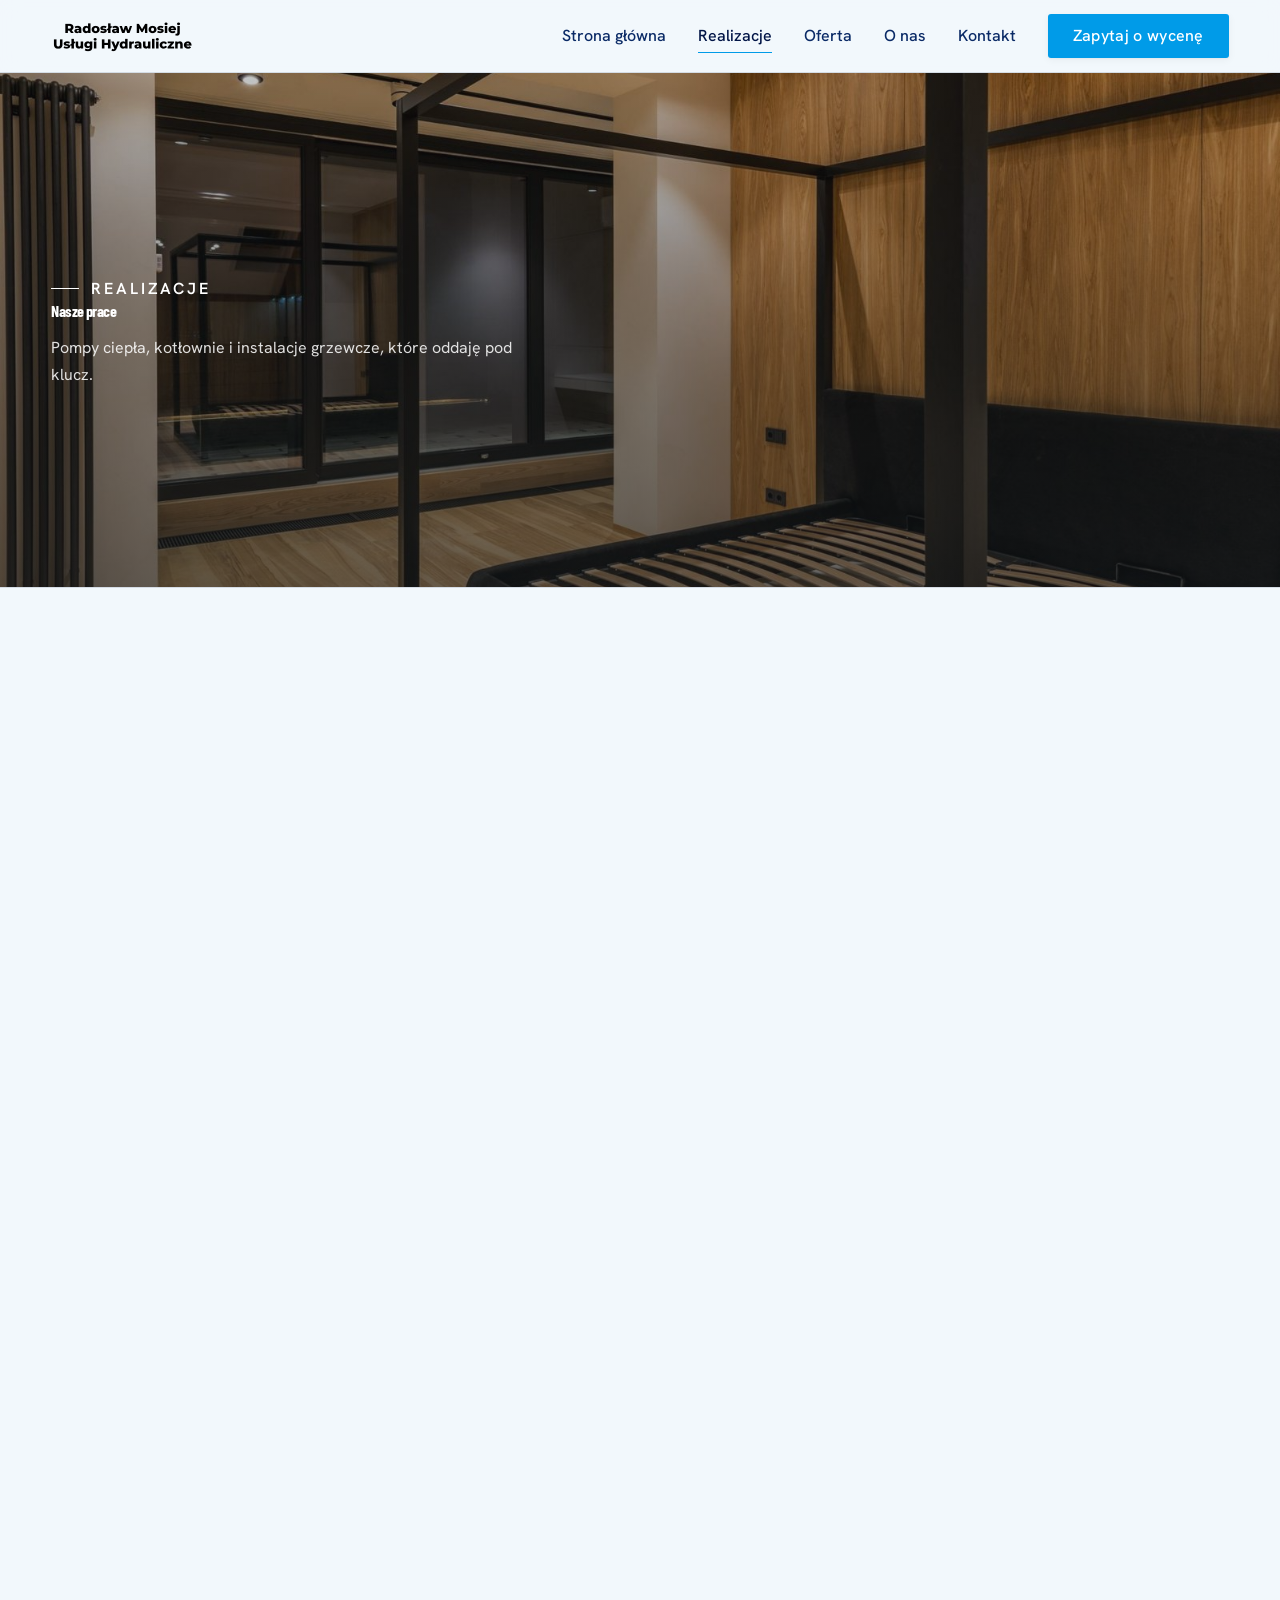
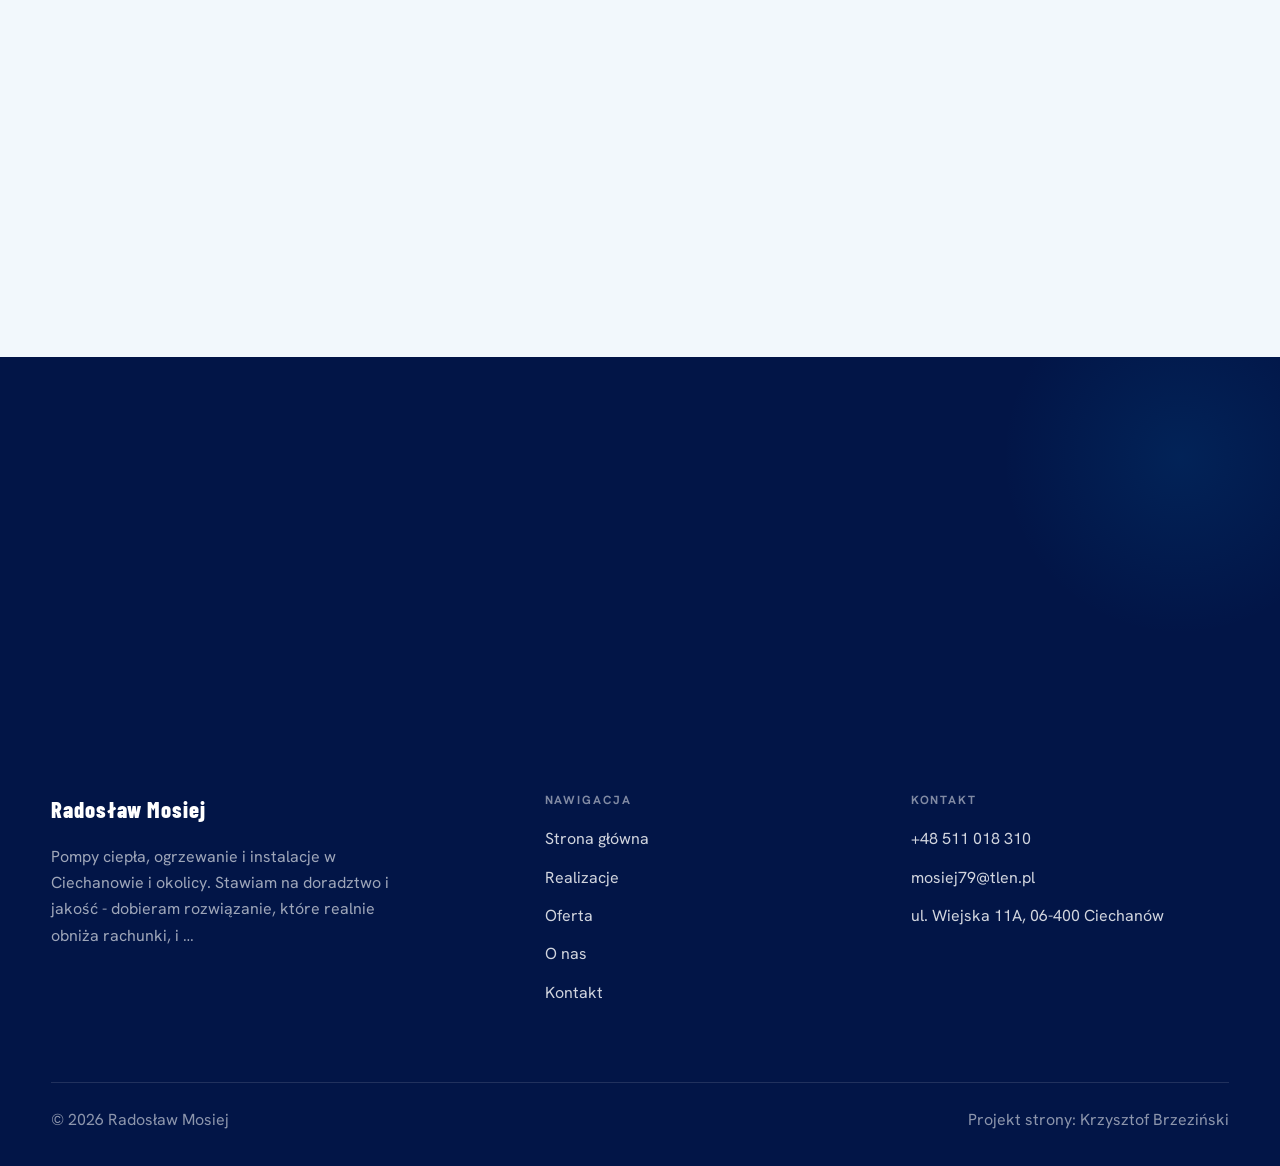
==== realizacje.html @ b8d07645 "Demo Radoslaw Mosiej - pompy ciepla/hydraulika Ciechanow (ich logo+niebieski, premium marka)" ====
<!DOCTYPE html>
<html lang="pl">
<head>
<meta charset="UTF-8">
<meta name="viewport" content="width=device-width, initial-scale=1.0">
<title>Realizacje - Radosław Mosiej</title>
<meta name="description" content="Realizacje Radosław Mosiej: Instalacja wod-kan, Łazienka pod klucz, Centralne ogrzewanie, Kotłownia, Usuwanie awarii">
<link rel="preconnect" href="https://fonts.googleapis.com">
<link rel="preconnect" href="https://fonts.gstatic.com" crossorigin>
<link href="https://fonts.googleapis.com/css2?family=Barlow+Condensed:wght@500;600;700&family=Hanken+Grotesk:wght@400;500;600&display=swap" rel="stylesheet">
<link rel="stylesheet" href="assets/styles.css">
</head>
<body>

<header class="nav">
  <div class="wrap nav-inner">
    <a class="brand brand-has-logo" href="index.html"><img class="brand-logo" src="img/logo.png" alt="Radosław Mosiej"></a>
    <nav class="nav-links">
      <a href="index.html">Strona główna</a>
      <a href="realizacje.html" class="active">Realizacje</a>
      <a href="oferta.html">Oferta</a>
      <a href="o-nas.html">O nas</a>
      <a href="kontakt.html">Kontakt</a>
      <a href="kontakt.html" class="btn btn-accent">Zapytaj o wycenę</a>
    </nav>
    <button class="nav-toggle" aria-label="Menu"><span></span><span></span><span></span></button>
  </div>
</header>

<section class="pagehead">
  <img src="img/g5.jpg" alt="Radosław Mosiej - Nasze prace">
  <div class="wrap">
    <span class="eyebrow">Realizacje</span>
    <h1>Nasze prace</h1>
    <p>Pompy ciepła, kotłownie i instalacje grzewcze, które oddaję pod klucz.</p>
  </div>
</section>
<section>
  <div class="wrap">
    <div class="gallery">
      <div class="tile t-two3 reveal"><img src="img/g1.jpg" alt="Instalacja wod-kan" loading="lazy"><div class="cap">Instalacja wod-kan</div></div>
      <div class="tile t-third reveal"><img src="img/g2.jpg" alt="Łazienka pod klucz" loading="lazy"><div class="cap">Łazienka pod klucz</div></div>
      <div class="tile t-third reveal"><img src="img/g3.jpg" alt="Centralne ogrzewanie" loading="lazy"><div class="cap">Centralne ogrzewanie</div></div>
      <div class="tile t-third reveal"><img src="img/g4.jpg" alt="Kotłownia" loading="lazy"><div class="cap">Kotłownia</div></div>
      <div class="tile t-third reveal"><img src="img/g6.jpg" alt="Usuwanie awarii" loading="lazy"><div class="cap">Usuwanie awarii</div></div>
      <div class="tile t-third reveal"><img src="img/g7.jpg" alt="Gotowa praca" loading="lazy"><div class="cap">Gotowa praca</div></div>
      <div class="tile t-two3 reveal"><img src="img/g8.jpg" alt="Radosław Mosiej" loading="lazy"></div>
      <div class="tile t-third reveal"><img src="img/g9.jpg" alt="Radosław Mosiej" loading="lazy"></div>
      <div class="tile t-third reveal"><img src="img/g10.jpg" alt="Radosław Mosiej" loading="lazy"></div>
      <div class="tile t-third reveal"><img src="img/g11.jpg" alt="Radosław Mosiej" loading="lazy"></div>
      <div class="tile t-two3 reveal"><img src="img/g12.jpg" alt="Radosław Mosiej" loading="lazy"></div>
      <div class="tile t-third reveal"><img src="img/g13.jpg" alt="Radosław Mosiej" loading="lazy"></div>
    </div>
    <p class="muted reveal" style="margin-top:var(--space-7);font-size:var(--text-sm);max-width:62ch">Prezentacja poglądowa zakresu prac. Zdjęcia ilustrują charakter realizacji - pełną dokumentację Państwa zlecenia pokażemy po kontakcie.</p>
  </div>
</section>
<section class="cta">
  <div class="wrap">
    <div class="reveal">
      <span class="eyebrow">Współpraca</span>
      <h2>Spodobały się Państwu nasze prace?</h2>
      <p>Opowiedzcie o swoim projekcie - przygotujemy wycenę dopasowaną do potrzeb.</p>
    </div>
    <div class="cta-actions reveal">
      <a href="kontakt.html" class="btn btn-light">Zapytaj o wycenę <span class="arr">→</span></a>
      <a href="tel:+48511018310" class="btn btn-ghost" style="color:#fff;border-color:rgba(255,255,255,.3)">+48 511 018 310</a>
    </div>
  </div>
</section>

<footer>
  <div class="wrap">
    <div class="foot-grid">
      <div class="foot-brand">
        <div class="name">Radosław Mosiej</div>
        <p>Pompy ciepła, ogrzewanie i instalacje w Ciechanowie i okolicy. Stawiam na doradztwo i jakość - dobieram rozwiązanie, które realnie obniża rachunki, i …</p>
      </div>
      <div class="foot-col">
        <h4>Nawigacja</h4>
        <a href="index.html">Strona główna</a>
        <a href="realizacje.html">Realizacje</a>
        <a href="oferta.html">Oferta</a>
        <a href="o-nas.html">O nas</a>
        <a href="kontakt.html">Kontakt</a>
      </div>
      <div class="foot-col">
        <h4>Kontakt</h4>
        <a href="tel:+48511018310">+48 511 018 310</a>
        <a href="mailto:mosiej79@tlen.pl">mosiej79@tlen.pl</a>
        <p>ul. Wiejska 11A, 06-400 Ciechanów</p>
      </div>
    </div>
    <div class="foot-bot">
      <span>© 2026 Radosław Mosiej</span>
      <span>Projekt strony: Krzysztof Brzeziński</span>
    </div>
  </div>
</footer>


<script src="assets/main.js"></script>
</body>
</html>
---- assets/styles.css ----
/* ============================================================
   STOLBASZ — premium, architektoniczny B2B fit-out
   Jasna paleta, zero brązu. System wg premium-web-craft.
   Projekt strony: Krzysztof Brzeziński
   ============================================================ */

:root{
  /* PALETA — jasna, architektoniczna, chłodna */
  --paper:#F2F8FC;          /* główne tło */
  --paper-2:#E0EEF7;        /* sekcje alternatywne (chłodny jasny szary) */
  --paper-3:#E0EEF7;        /* delikatne wypełnienia */
  --ink:#021547;            /* tekst główny — chłodny grafit */
  --ink-soft:#0A2A66;       /* nagłówki drugorzędne */
  --muted:#5C6B7E;          /* tekst poboczny */
  --line:rgba(2,21,71,.12);/* hairline */
  --accent:#009BE8;         /* stonowany petrol-slate — jedyny akcent */
  --accent-d:#007BC4;
  --accent-soft:rgba(0,155,232,.10);
  --dark:#021547;           /* sekcje ciemne (stopka/CTA) */

  /* ODSTĘPY — skala 4/8 */
  --space-1:4px; --space-2:8px; --space-3:12px; --space-4:16px; --space-5:24px;
  --space-6:32px; --space-7:48px; --space-8:64px; --space-9:96px; --space-10:128px;

  /* TYPOGRAFIA — fluid clamp() */
  --text-sm:clamp(.82rem,.8rem+.1vw,.9rem);
  --text-base:clamp(1rem,.97rem+.15vw,1.1rem);
  --text-lg:clamp(1.12rem,1.05rem+.3vw,1.3rem);
  --text-h3:clamp(1.2rem,1.1rem+.5vw,1.5rem);
  --text-h2:clamp(1.9rem,1.5rem+1.9vw,2.8rem);
  --text-h1:clamp(2.6rem,1.9rem+3.6vw,4.6rem);

  /* PROMIENIE — architektoniczne, raczej ostre */
  --r-sm:3px; --r-md:6px; --r-lg:10px;

  /* RUCH */
  --ease:cubic-bezier(.25,.46,.45,.94); --dur:.24s;

  /* CIENIE — miękkie, warstwowe */
  --sh-sm:0 1px 2px rgba(16,24,32,.04), 0 2px 8px rgba(16,24,32,.05);
  --sh-md:0 2px 6px rgba(16,24,32,.05), 0 12px 28px -8px rgba(16,24,32,.12);
  --sh-lg:0 6px 14px rgba(16,24,32,.07), 0 26px 56px -18px rgba(16,24,32,.22);

  --hairline:1px solid var(--line);

  --font-display:'Barlow Condensed','Hanken Grotesk',sans-serif;
  --font-body:'Hanken Grotesk',sans-serif;
}

*{box-sizing:border-box;margin:0;padding:0}
html{scroll-behavior:smooth}
body{
  font-family:var(--font-body);
  font-size:var(--text-base);
  line-height:1.65;
  color:var(--ink);
  background:var(--paper);
  -webkit-font-smoothing:antialiased;
  text-rendering:optimizeLegibility;
}
img{max-width:100%;display:block}
a{color:inherit;text-decoration:none}

.wrap{width:min(92%,1180px);margin-inline:auto}
section{padding-block:clamp(52px,6.5vw,96px)}

h1,h2,h3{font-family:var(--font-display);font-weight:700;line-height:1.08;letter-spacing:-.02em;color:var(--ink)}
h1{font-size:var(--text-h1);letter-spacing:-.035em}
h2{font-size:var(--text-h2);letter-spacing:-.025em}
h3{font-size:var(--text-h3)}
p{max-width:65ch}

.eyebrow{
  font-family:var(--font-body);
  font-size:var(--text-sm);
  font-weight:600;
  letter-spacing:.18em;
  text-transform:uppercase;
  color:var(--accent);
  display:inline-flex;align-items:center;gap:var(--space-3);
}
.eyebrow::before{content:"";width:28px;height:1px;background:var(--accent);display:inline-block}

.muted{color:var(--muted)}
.lead{font-size:var(--text-lg);line-height:1.55;color:var(--ink-soft);max-width:50ch}

/* ---------- BUTTONS ---------- */
.btn{
  display:inline-flex;align-items:center;gap:var(--space-2);
  font-weight:600;font-size:var(--text-sm);letter-spacing:.02em;
  padding:var(--space-4) var(--space-6);
  border-radius:var(--r-sm);
  transition:transform var(--dur) var(--ease),box-shadow var(--dur) var(--ease),background var(--dur) var(--ease);
  cursor:pointer;border:1px solid transparent;
}
.btn-accent{background:var(--accent);color:#fff;box-shadow:var(--sh-sm)}
.btn-accent:hover{background:var(--accent-d);transform:translateY(-2px);box-shadow:var(--sh-md)}
.btn-accent:active{transform:translateY(0);box-shadow:var(--sh-sm)}
.btn-ghost{background:transparent;color:var(--ink);border-color:var(--line)}
.btn-ghost:hover{border-color:var(--accent);color:var(--accent);transform:translateY(-2px)}
.btn-light{background:#fff;color:var(--ink);box-shadow:var(--sh-sm)}
.btn-light:hover{transform:translateY(-2px);box-shadow:var(--sh-md)}
.btn .arr{transition:transform var(--dur) var(--ease)}
.btn:hover .arr{transform:translateX(4px)}

/* ---------- NAV ---------- */
.nav{
  position:sticky;top:0;z-index:50;
  background:color-mix(in srgb,var(--paper) 88%,transparent);
  backdrop-filter:saturate(140%) blur(10px);
  border-bottom:var(--hairline);
}
.nav-inner{display:flex;align-items:center;justify-content:space-between;height:72px}
.brand{display:flex;flex-direction:column;line-height:1}
.brand .name{font-family:var(--font-display);font-weight:800;font-size:1.35rem;letter-spacing:.04em}
.brand .sub{font-size:.62rem;letter-spacing:.34em;text-transform:uppercase;color:var(--muted);margin-top:5px}
.nav-links{display:flex;align-items:center;gap:var(--space-6)}
.nav-links a{font-size:var(--text-sm);font-weight:500;color:var(--ink-soft);position:relative;padding-block:4px;transition:color var(--dur) var(--ease)}
.nav-links a::after{content:"";position:absolute;left:0;bottom:0;width:0;height:1.5px;background:var(--accent);transition:width var(--dur) var(--ease)}
.nav-links a:hover,.nav-links a.active{color:var(--ink)}
.nav-links a:hover::after,.nav-links a.active::after{width:100%}
.nav-links .btn{padding:var(--space-2) var(--space-5)}
/* przyciski w nav: właściwy kolor (przebij .nav-links a) + bez podkreślenia */
.nav-links a.btn-accent{color:#fff}
.nav-links a.btn-ghost,.nav-links a.btn-light{color:var(--ink)}
.nav-links a.btn::after{display:none}
.nav-toggle{display:none;background:none;border:none;cursor:pointer;flex-direction:column;gap:5px;padding:8px}
.nav-toggle span{width:24px;height:2px;background:var(--ink);transition:var(--dur)}

/* ---------- HERO (split) ---------- */
.hero{position:relative;overflow:hidden;border-bottom:var(--hairline)}
.hero-grid{display:grid;grid-template-columns:1.05fr .95fr;gap:clamp(24px,4vw,60px);align-items:center;
  padding-block:clamp(36px,4.5vw,64px)}
.hero-copy .eyebrow{margin-bottom:var(--space-5)}
.hero-copy h1{margin-bottom:var(--space-5)}
.hero-copy .lead{margin-bottom:var(--space-7)}
.hero-actions{display:flex;flex-wrap:wrap;gap:var(--space-4)}
.hero-art{position:relative;aspect-ratio:4/3;border-radius:var(--r-lg);overflow:hidden;box-shadow:var(--sh-lg)}
.hero-art img{width:100%;height:100%;object-fit:cover}
.hero-art::after{content:"";position:absolute;inset:0;background:linear-gradient(180deg,transparent 55%,rgba(18,24,28,.28))}
.hero-badge{position:absolute;left:var(--space-5);bottom:var(--space-5);z-index:2;
  background:rgba(252,252,251,.94);backdrop-filter:blur(4px);
  border-radius:var(--r-md);padding:var(--space-4) var(--space-5);box-shadow:var(--sh-md);max-width:78%}
.hero-badge strong{display:block;font-family:var(--font-display);font-size:1rem;letter-spacing:-.01em}
.hero-badge span{font-size:var(--text-sm);color:var(--muted)}

/* ---------- HERO duży / kinowy (strona główna) ---------- */
.hero-cine{position:relative;min-height:clamp(560px,82vh,840px);min-height:clamp(560px,82svh,840px);display:flex;align-items:center;overflow:hidden;border-bottom:var(--hairline)}
.hero-cine>img{position:absolute;inset:0;width:100%;height:100%;object-fit:cover;z-index:0}
.hero-cine::after{content:"";position:absolute;inset:0;z-index:1;
  background:linear-gradient(95deg,rgba(13,18,23,.86) 0%,rgba(13,18,23,.64) 32%,rgba(13,18,23,.24) 62%,rgba(13,18,23,.04) 100%)}
.hero-cine .wrap{position:relative;z-index:2;padding-block:var(--space-8)}
.hero-cine .hero-copy{max-width:660px}
.hero-cine .eyebrow{color:#fff;margin-bottom:var(--space-5)}
.hero-cine .eyebrow::before{background:#fff}
.hero-cine h1{color:#fff;margin-bottom:var(--space-5);font-size:clamp(2.9rem,2rem+4.4vw,5.2rem)}
.hero-cine .lead{color:rgba(255,255,255,.92);max-width:48ch;margin-bottom:var(--space-7)}
.hero-cine .hero-actions{display:flex;flex-wrap:wrap;gap:var(--space-4)}
@media(max-width:680px){
  .hero-cine{min-height:clamp(520px,76vh,640px);min-height:clamp(520px,76svh,640px);align-items:flex-end}
  .hero-cine::after{background:linear-gradient(0deg,rgba(13,18,23,.9) 6%,rgba(13,18,23,.45) 55%,rgba(13,18,23,.25) 100%)}
  .hero-cine .wrap{padding-bottom:var(--space-9)}
}

/* full-bleed hero variant (podstrony) */
.pagehead{position:relative;min-height:46vh;min-height:46svh;display:flex;align-items:flex-end;overflow:hidden;border-bottom:var(--hairline)}
.pagehead img{position:absolute;inset:0;width:100%;height:100%;object-fit:cover}
.pagehead::after{content:"";position:absolute;inset:0;background:linear-gradient(180deg,rgba(18,24,28,.25),rgba(18,24,28,.62))}
.pagehead .wrap{position:relative;z-index:2;padding-block:var(--space-9);color:#fff}
.pagehead h1{color:#fff;max-width:18ch}
.pagehead .eyebrow{color:#fff}
.pagehead .eyebrow::before{background:#fff}
.pagehead p{color:rgba(255,255,255,.86);margin-top:var(--space-4);max-width:54ch}

/* ---------- STRIP (pasek skrótów / liczby) ---------- */
.strip{background:var(--dark);color:#fff}
.strip .wrap{display:grid;grid-template-columns:repeat(4,1fr);gap:var(--space-6);padding-block:var(--space-8)}
.strip .item .k{font-family:var(--font-display);font-size:clamp(1.6rem,1.2rem+1.4vw,2.4rem);font-weight:800;letter-spacing:-.02em;color:#fff}
.strip .item .v{font-size:var(--text-sm);color:rgba(255,255,255,.66);margin-top:var(--space-2);line-height:1.45}
.strip .item{border-left:2px solid var(--accent);padding-left:var(--space-5)}

/* ---------- SECTION HEAD ---------- */
.head{max-width:48rem;margin-bottom:var(--space-8)}
.head.center{margin-inline:auto;text-align:center}
.head .eyebrow{margin-bottom:var(--space-4)}
.head h2{margin-bottom:var(--space-4)}
.head p{color:var(--muted);font-size:var(--text-lg);line-height:1.55}
.head.center p{margin-inline:auto}

/* ---------- INTRO SPLIT ---------- */
.split{display:grid;grid-template-columns:.92fr 1.08fr;gap:clamp(28px,5vw,80px);align-items:center}
.split.rev{grid-template-columns:1.08fr .92fr}
.split.rev .split-art{order:-1}
.split-art{position:relative;aspect-ratio:5/4;border-radius:var(--r-lg);overflow:hidden;box-shadow:var(--sh-lg)}
.split-art img{width:100%;height:100%;object-fit:cover}
.split-copy h2{margin-bottom:var(--space-5)}
.split-copy p+p{margin-top:var(--space-4)}
.split-copy .btn{margin-top:var(--space-6)}

/* ---------- SERVICES (zakres) ---------- */
.svc-grid{display:grid;grid-template-columns:repeat(auto-fit,minmax(280px,1fr));gap:var(--space-5)}
.svc{background:#fff;border:var(--hairline);border-radius:var(--r-md);padding:var(--space-7) var(--space-6);
  transition:transform var(--dur) var(--ease),box-shadow var(--dur) var(--ease),border-color var(--dur) var(--ease);
  position:relative;overflow:hidden}
.svc::before{content:"";position:absolute;left:0;top:0;width:3px;height:0;background:var(--accent);transition:height var(--dur) var(--ease)}
.svc:hover{transform:translateY(-4px);box-shadow:var(--sh-md);border-color:transparent}
.svc:hover::before{height:100%}
.svc .ic{font-family:var(--font-display);font-size:.8rem;font-weight:700;letter-spacing:.12em;color:var(--accent);margin-bottom:var(--space-4)}
.svc h3{margin-bottom:var(--space-3);font-size:1.22rem}
.svc p{color:var(--muted);font-size:var(--text-base);line-height:1.6}

/* big detailed service rows */
.svc-row{display:grid;grid-template-columns:.8fr 1.2fr;gap:clamp(20px,4vw,60px);align-items:center;padding-block:var(--space-8)}
.svc-row+.svc-row{border-top:var(--hairline)}
.svc-row.rev{grid-template-columns:1.2fr .8fr}
.svc-row.rev .svc-row-art{order:-1}
.svc-row-art{aspect-ratio:4/3;border-radius:var(--r-md);overflow:hidden;box-shadow:var(--sh-md)}
.svc-row-art img{width:100%;height:100%;object-fit:cover}
.svc-row h3{font-size:1.5rem;margin-bottom:var(--space-4)}
.svc-row .num{font-family:var(--font-display);font-size:.85rem;font-weight:700;letter-spacing:.14em;color:var(--accent);display:block;margin-bottom:var(--space-3)}
.svc-row ul{list-style:none;margin-top:var(--space-4);display:flex;flex-direction:column;gap:var(--space-2)}
.svc-row li{position:relative;padding-left:var(--space-5);color:var(--muted);font-size:var(--text-base)}
.svc-row li::before{content:"";position:absolute;left:0;top:.62em;width:8px;height:1px;background:var(--accent)}

/* ---------- GALLERY (realizacje) ---------- */
.gallery{display:grid;grid-template-columns:repeat(12,1fr);gap:var(--space-4);grid-auto-rows:200px}
/* GALERIA MASONRY — pionowe zdjęcia (portrety beauty/wellness) bez przycinania: kolumny, height auto */
.gallery-masonry{column-count:3;column-gap:var(--space-4)}
@media(max-width:900px){.gallery-masonry{column-count:2}}
@media(max-width:560px){.gallery-masonry{column-count:1}}
.gallery-masonry .m-tile{break-inside:avoid;margin:0 0 var(--space-4);padding:0;position:relative;overflow:hidden;border-radius:var(--r-md);border:1px solid var(--line)}
.gallery-masonry .m-tile img{width:100%;height:auto;display:block}
.gallery-masonry .m-tile .cap{position:absolute;left:0;right:0;bottom:0;padding:var(--space-4);color:#fff;background:linear-gradient(0deg,rgba(0,0,0,.55),transparent);font-size:var(--text-sm)}
.tile{position:relative;overflow:hidden;border-radius:var(--r-md);box-shadow:var(--sh-sm);
  transition:transform var(--dur) var(--ease),box-shadow var(--dur) var(--ease)}
.tile img{width:100%;height:100%;object-fit:cover;transition:transform .6s var(--ease)}
.tile:hover{box-shadow:var(--sh-md)}
.tile:hover img{transform:scale(1.05)}
.tile .cap{position:absolute;left:0;right:0;bottom:0;padding:var(--space-5) var(--space-4) var(--space-4);
  background:linear-gradient(transparent,rgba(18,24,28,.78));color:#fff;
  font-size:var(--text-sm);font-weight:600;letter-spacing:.01em;
  opacity:0;transform:translateY(8px);transition:var(--dur) var(--ease)}
.tile:hover .cap{opacity:1;transform:translateY(0)}
.tile .cap small{display:block;font-weight:400;opacity:.78;letter-spacing:.04em;text-transform:uppercase;font-size:.66rem;margin-top:3px}
/* bento spans */
.t-wide{grid-column:span 6}
.t-tall{grid-column:span 6;grid-row:span 2}
.t-std{grid-column:span 6}
.t-third{grid-column:span 4}
.t-two3{grid-column:span 8}

/* ---------- TRUST / WIARYGODNOŚĆ ---------- */
.trust{background:var(--paper-2)}
.trust-grid{display:grid;grid-template-columns:repeat(auto-fit,minmax(240px,1fr));gap:var(--space-5);margin-top:var(--space-7)}
.trust-card{background:#fff;border-radius:var(--r-md);padding:var(--space-7) var(--space-6);box-shadow:var(--sh-sm);border-top:3px solid var(--accent)}
.trust-card .big{font-family:var(--font-display);font-size:clamp(1.8rem,1.3rem+1.6vw,2.6rem);font-weight:800;letter-spacing:-.02em;color:var(--ink);line-height:1}
.trust-card h3{font-size:1.12rem;margin:var(--space-3) 0 var(--space-2)}
.trust-card p{color:var(--muted);font-size:var(--text-base);line-height:1.55}

/* ---------- CTA band ---------- */
.cta{background:var(--dark);color:#fff;position:relative;overflow:hidden}
.cta .wrap{display:grid;grid-template-columns:1.4fr .6fr;gap:var(--space-7);align-items:center;position:relative;z-index:2}
.cta h2{color:#fff;max-width:20ch}
.cta p{color:rgba(255,255,255,.74);margin-top:var(--space-4)}
.cta-actions{display:flex;flex-direction:column;gap:var(--space-3);align-items:flex-start}
.cta::before{content:"";position:absolute;right:-80px;top:-80px;width:360px;height:360px;border-radius:50%;
  background:radial-gradient(circle,var(--accent-soft),transparent 70%)}

/* ---------- CONTACT ---------- */
.contact-grid{display:grid;grid-template-columns:.85fr 1.15fr;gap:clamp(28px,4vw,56px);align-items:start}
.info-list{display:flex;flex-direction:column;gap:var(--space-2)}
.info-row{display:flex;gap:var(--space-4);align-items:flex-start;padding-block:var(--space-4);border-bottom:var(--hairline)}
.info-row .ic{flex:none;width:42px;height:42px;display:grid;place-items:center;border-radius:50%;
  background:var(--accent-soft);color:var(--accent);font-size:1.05rem}
.info-row .lbl{font-size:.72rem;letter-spacing:.14em;text-transform:uppercase;color:var(--muted)}
.info-row .val{font-weight:600;font-size:var(--text-base);margin-top:2px}
.info-row a.val:hover{color:var(--accent)}
.map{border:none;border-radius:var(--r-lg);box-shadow:var(--sh-md);width:100%;height:100%;min-height:380px;filter:grayscale(.2) contrast(1.02)}
.form{background:#fff;border:var(--hairline);border-radius:var(--r-lg);padding:clamp(24px,3vw,40px);box-shadow:var(--sh-sm)}
.form .fld{margin-bottom:var(--space-5)}
.form label{display:block;font-size:var(--text-sm);font-weight:600;margin-bottom:var(--space-2)}
.form input,.form textarea{width:100%;font-family:inherit;font-size:var(--text-base);color:var(--ink);
  padding:var(--space-4);border:var(--hairline);border-radius:var(--r-sm);background:var(--paper);transition:border-color var(--dur)}
.form input:focus,.form textarea:focus{outline:none;border-color:var(--accent);background:#fff}
.form textarea{resize:vertical;min-height:120px}
.form .note{font-size:var(--text-sm);color:var(--muted);margin-top:var(--space-3)}

/* ---------- FOOTER ---------- */
footer{background:var(--dark);color:#fff;padding-block:var(--space-9) var(--space-6)}
.foot-grid{display:grid;grid-template-columns:1.4fr 1fr 1fr;gap:var(--space-7);margin-bottom:var(--space-8)}
.foot-brand .name{font-family:var(--font-display);font-weight:800;font-size:1.4rem;letter-spacing:.04em}
.foot-brand p{color:rgba(255,255,255,.62);margin-top:var(--space-4);font-size:var(--text-base);max-width:38ch}
.foot-col h4{font-size:.74rem;letter-spacing:.16em;text-transform:uppercase;color:rgba(255,255,255,.5);margin-bottom:var(--space-4)}
.foot-col a,.foot-col p{display:block;color:rgba(255,255,255,.82);font-size:var(--text-base);margin-bottom:var(--space-3)}
.foot-col a:hover{color:#fff}
.foot-bot{border-top:1px solid rgba(255,255,255,.12);padding-top:var(--space-5);display:flex;justify-content:space-between;flex-wrap:wrap;gap:var(--space-3);
  font-size:var(--text-sm);color:rgba(255,255,255,.55)}
.foot-bot a:hover{color:#fff}

/* ---------- REVEAL ---------- */
.reveal{opacity:0;transform:translateY(22px);transition:opacity .6s var(--ease),transform .6s var(--ease)}
.reveal.in{opacity:1;transform:none}

/* ---------- RESPONSIVE ---------- */
@media(max-width:920px){
  .hero-grid,.split,.split.rev,.svc-row,.svc-row.rev,.cta .wrap,.contact-grid,.foot-grid{grid-template-columns:1fr}
  .split.rev .split-art,.svc-row.rev .svc-row-art{order:0}
  .hero-art{aspect-ratio:16/10;max-height:420px}
  .strip .wrap{grid-template-columns:repeat(2,1fr);gap:var(--space-7)}
  .gallery{grid-auto-rows:180px}
  .t-wide,.t-tall,.t-std,.t-third,.t-two3{grid-column:span 6}
  .t-tall{grid-row:span 1}
  .cta-actions{flex-direction:row;flex-wrap:wrap}
  .foot-grid{gap:var(--space-6)}
}
@media(max-width:680px){
  .nav-links{position:fixed;inset:72px 0 auto 0;background:var(--paper);flex-direction:column;align-items:stretch;
    gap:0;padding:var(--space-4) 6%;border-bottom:var(--hairline);box-shadow:var(--sh-md);
    transform:translateY(-120%);transition:transform var(--dur) var(--ease)}
  .nav-links.open{transform:translateY(0)}
  .nav-links a{padding-block:var(--space-4);border-bottom:var(--hairline)}
  .nav-links .btn{margin-top:var(--space-3);justify-content:center}
  .nav-toggle{display:flex}
  .strip .wrap{grid-template-columns:1fr}
  .gallery{grid-template-columns:repeat(6,1fr)}
  .foot-grid{grid-template-columns:1fr}
}
@media(prefers-reduced-motion:reduce){
  *{animation-duration:.01ms!important;transition:none!important}
  .reveal{opacity:1!important;transform:none!important}
  html{scroll-behavior:auto}
}

/* ============================================================
   PREMIUM LAYER — destylat deep-researchu branż (anty-AI, spokój).
   Zmienne STOLBASZ (--accent/--ink/--paper/--line/--dark). Ruch ledwo
   zauważalny, krzywa cubic-bezier(.16,.84,.44,1); prefers-reduced-motion
   pokryte blanketem wyżej. Karty hairline zamiast cieni = #1 sygnał „nie-AI".
   ============================================================ */

/* więcej oddechu między sekcjami (liderzy: 110-130px) */
section{padding-block:clamp(64px,8vw,128px)}

/* 1) Aksamitny reveal — dłuższa, miękka krzywa zamiast „skoku" */
.reveal{transition:opacity .9s cubic-bezier(.16,.84,.44,1),transform .9s cubic-bezier(.16,.84,.44,1);will-change:opacity,transform}
/* stagger TYLKO w galerii (tam pozycja = porządek dzieci) */
.gallery .reveal:nth-child(2){transition-delay:.07s}
.gallery .reveal:nth-child(3){transition-delay:.14s}
.gallery .reveal:nth-child(4){transition-delay:.21s}
.gallery .reveal:nth-child(5){transition-delay:.28s}
.gallery .reveal:nth-child(6){transition-delay:.35s}

/* 2) Hero STATYCZNY na .hero-cine — Ken Burns CAŁKIEM WYŁĄCZONY 26.06 (3. zgłoszenie Szymona).
   GENEZA: animowanie scale na <img> hero z teksturami (cegły/framugi) re-samplinguje obraz
   klatka po klatce → na części ekranów drobne drganie/shimmer = „heroshot się trzęsie".
   translateY usunięto wcześniej, scale-only + will-change/GPU NIE wystarczyły do GWARANCJI gładkości.
   Krzysztof zażądał pewności („make sure, że błąd się nie pojawi") > efekt. Zero animacji = 0% drgania.
   Delikatny zoom zostaje TYLKO w pełnoekranowych hero gastro/studio (hg-bg/hs-bg — tło, inny
   mechanizm, chwalone, nigdy nie zgłaszane). NIE wracać do KB na .hero-cine bez realnego testu
   na sprzęcie klienta — to ryzyko regresji „trzęsienia”. */
/* BEZPIECZNY "wow" na hero = jednorazowy FADE-IN (opacity), nie zoom.
   opacity nie dotyka bitmapy → gładkie na KAŻDYM zdjęciu/ekranie/GPU, zero ryzyka migotania.
   Geometryczny ruch (scale/translate) na .hero-cine jest ZAKAZANY (bramka pilnuje). */
@keyframes heroFade{from{opacity:0}to{opacity:1}}
.hero-cine>img{transform:none;animation:heroFade 1.1s ease-out both}

/* 3) Akcentowy hairline pod nagłówkiem sekcji, który „rysuje się" przy wejściu */
.head h2{position:relative;padding-bottom:18px}
.head h2::after{content:"";position:absolute;left:0;bottom:0;height:1px;width:0;background:var(--accent);transition:width 1s cubic-bezier(.16,.84,.44,1) .15s}
.head.center h2::after{left:50%;transform:translateX(-50%)}
.head.reveal.in h2::after,.head.center.reveal.in h2::after{width:54px}

/* 4) Karty HAIRLINE zamiast cieni/zaokrągleń (najmocniejszy anty-AI detal) */
.svc{background:transparent;border:1px solid var(--line);border-radius:var(--r-sm);box-shadow:none}
.svc:hover{box-shadow:none;border-color:var(--accent);transform:translateY(-3px)}
.trust-card{background:transparent;box-shadow:none;border:1px solid var(--line);border-top:2px solid var(--accent);border-radius:var(--r-sm)}
.tile{box-shadow:none;border-radius:var(--r-sm)}
.tile:hover{box-shadow:none}

/* 5) Sticky-nav kondensuje się po przewinięciu (sygnał dopracowania) */
.nav{transition:box-shadow .4s ease,background .4s ease}
.nav.is-stuck{box-shadow:0 1px 0 var(--line),0 14px 30px -24px rgba(0,0,0,.45)}
.nav-inner{transition:height .35s var(--ease)}
.nav.is-stuck .nav-inner{height:60px}

/* 6) MANIFESTO — pełnoekranowy cytat-bohater (zastępuje generyczne „Dlaczego my") */
.manifesto{background:var(--paper-2);text-align:center}
.manifesto .wrap{max-width:60rem}
.manifesto p{font-family:var(--font-display);font-style:italic;font-size:clamp(1.6rem,1rem+2.4vw,2.8rem);line-height:1.32;color:var(--ink-soft);margin-inline:auto;max-width:26ch;position:relative;padding-top:var(--space-8)}
.manifesto p::before{content:"";position:absolute;top:0;left:50%;transform:translateX(-50%);width:54px;height:1px;background:var(--accent)}
.manifesto p span{color:var(--accent);font-style:italic}

/* 7) GATEWAYS — 3 duże bramy-zdjęcia (zamiast paska menu usług) */
.gateways{display:grid;grid-template-columns:repeat(3,1fr);gap:var(--space-4)}
.gateway{position:relative;aspect-ratio:3/4;overflow:hidden;border-radius:var(--r-sm);display:block}
.gateway img{width:100%;height:100%;object-fit:cover;transition:transform .8s var(--ease),filter .5s var(--ease)}
.gateway::after{content:"";position:absolute;inset:0;background:linear-gradient(180deg,transparent 38%,rgba(18,24,28,.74))}
.gateway:hover img{transform:scale(1.05);filter:brightness(1.05)}
.gateway .g-ttl{position:absolute;left:0;right:0;bottom:0;z-index:2;padding:var(--space-6) var(--space-5);color:#fff;font-family:var(--font-display);font-size:1.45rem;letter-spacing:-.01em;line-height:1.15}
.gateway .g-ttl small{display:block;font-family:var(--font-body);font-size:var(--text-sm);font-weight:400;opacity:.82;letter-spacing:.03em;margin-top:5px}
@media(max-width:760px){.gateways{grid-template-columns:1fr}.gateway{aspect-ratio:16/10}}

/* 8) LOGO klienta w nagłówku (gdy podane --logo) */
.brand-logo{height:40px;width:auto;max-width:220px;object-fit:contain;display:block}
.nav.is-stuck .brand-logo{height:34px}
@media(max-width:680px){.brand-logo{height:32px}}
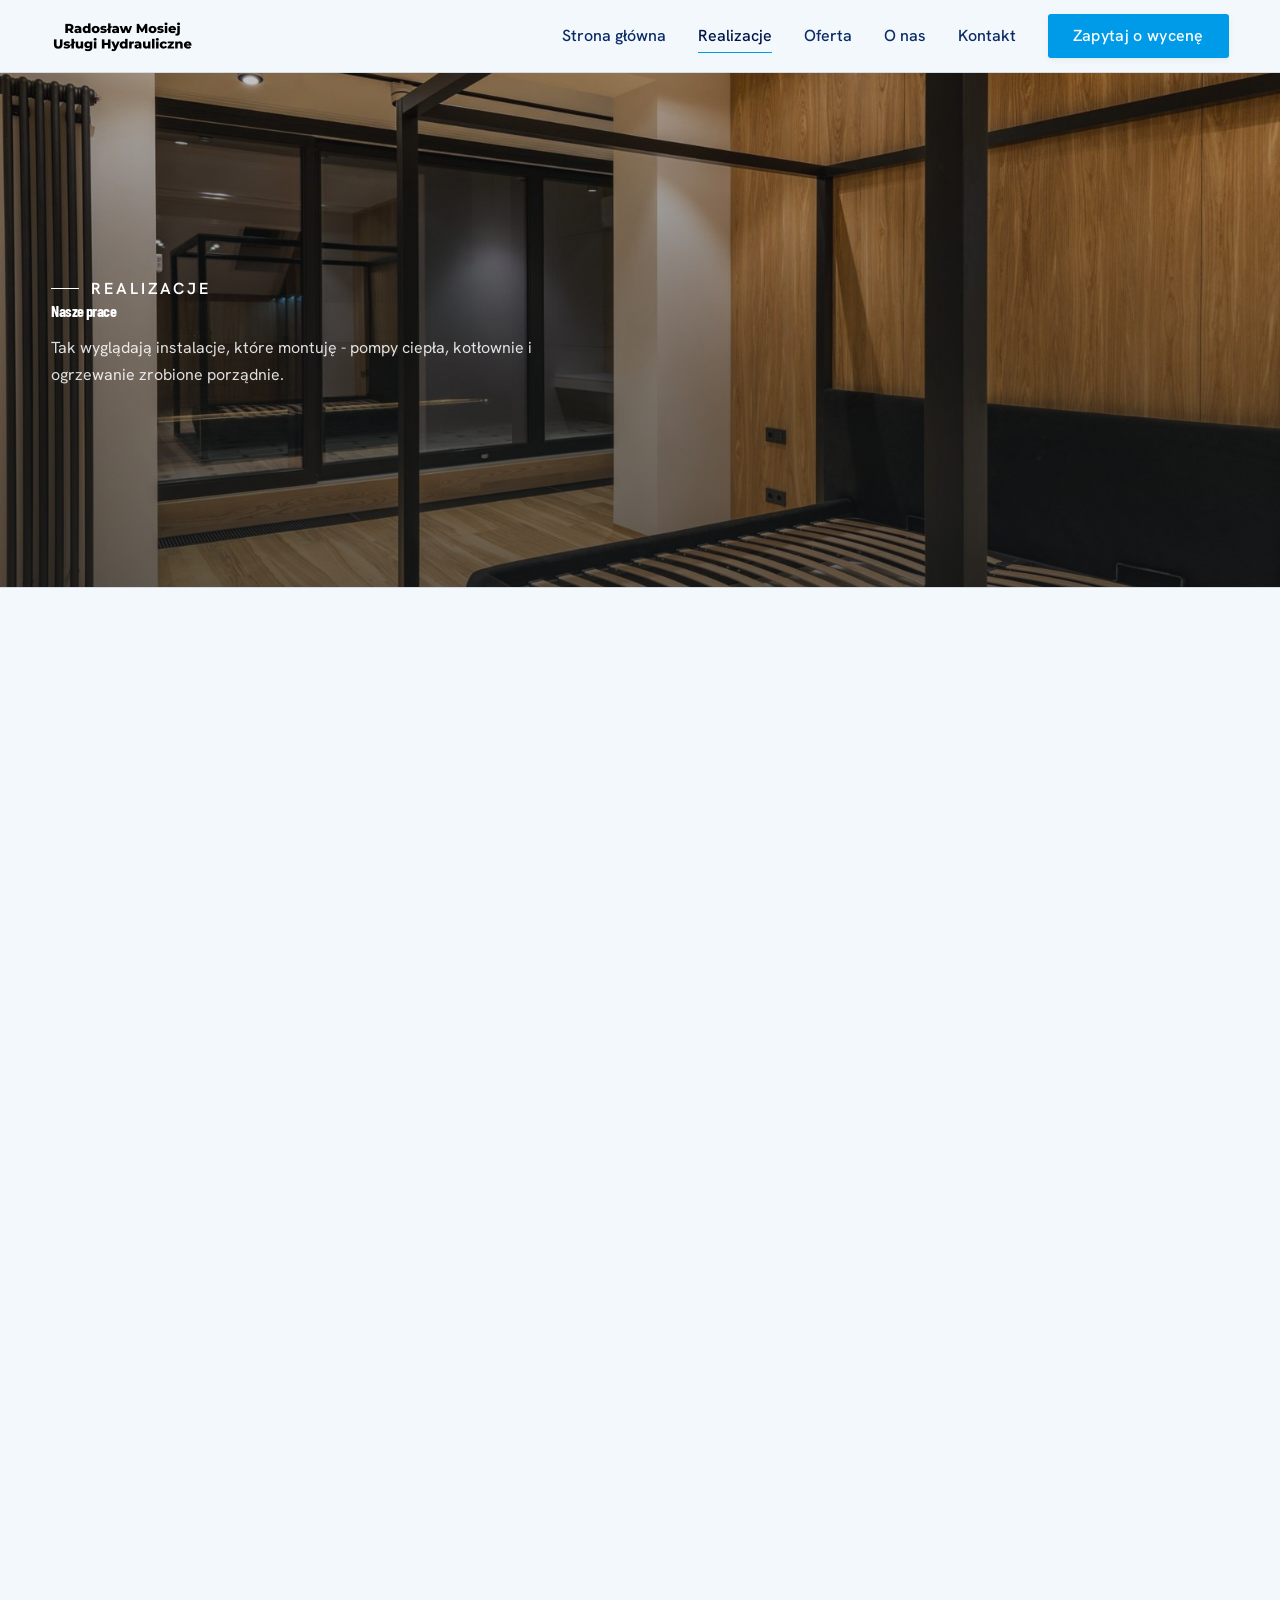
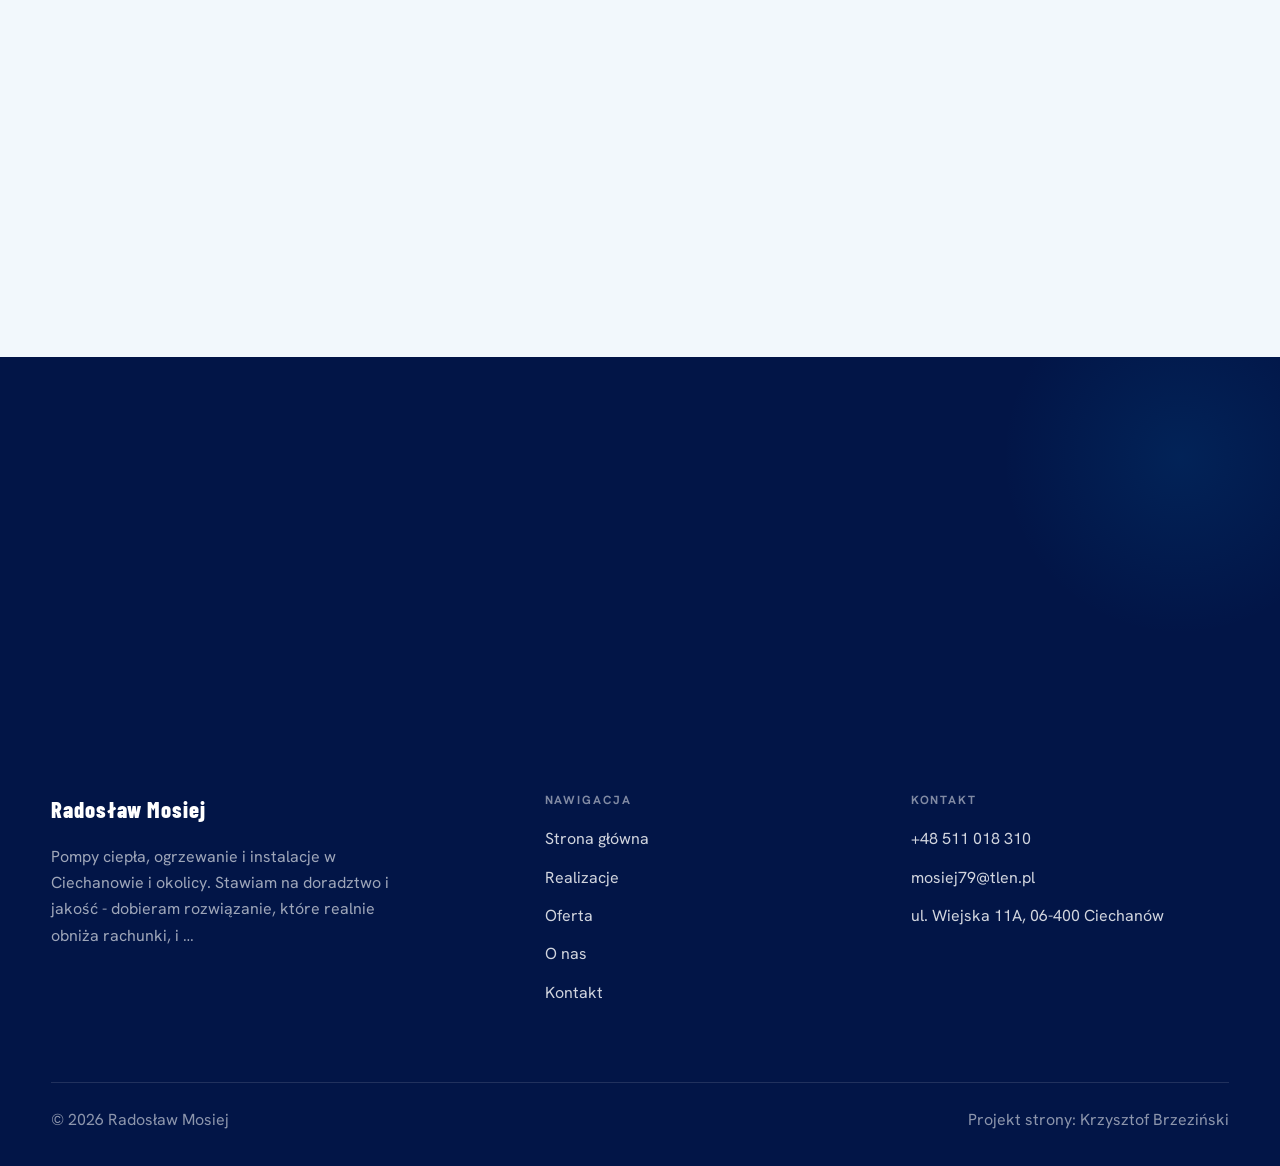
==== commit 5b533da3: "Galeria neutralna (poglądowa, nie udaje konkretnych realizacji - brak realnych zdjęć)" ====
--- a/realizacje.html
+++ b/realizacje.html
@@ -32,7 +32,7 @@
   <div class="wrap">
     <span class="eyebrow">Realizacje</span>
     <h1>Nasze prace</h1>
-    <p>Pompy ciepła, kotłownie i instalacje grzewcze, które oddaję pod klucz.</p>
+    <p>Tak wyglądają instalacje, które montuję - pompy ciepła, kotłownie i ogrzewanie zrobione porządnie.</p>
   </div>
 </section>
 <section>
